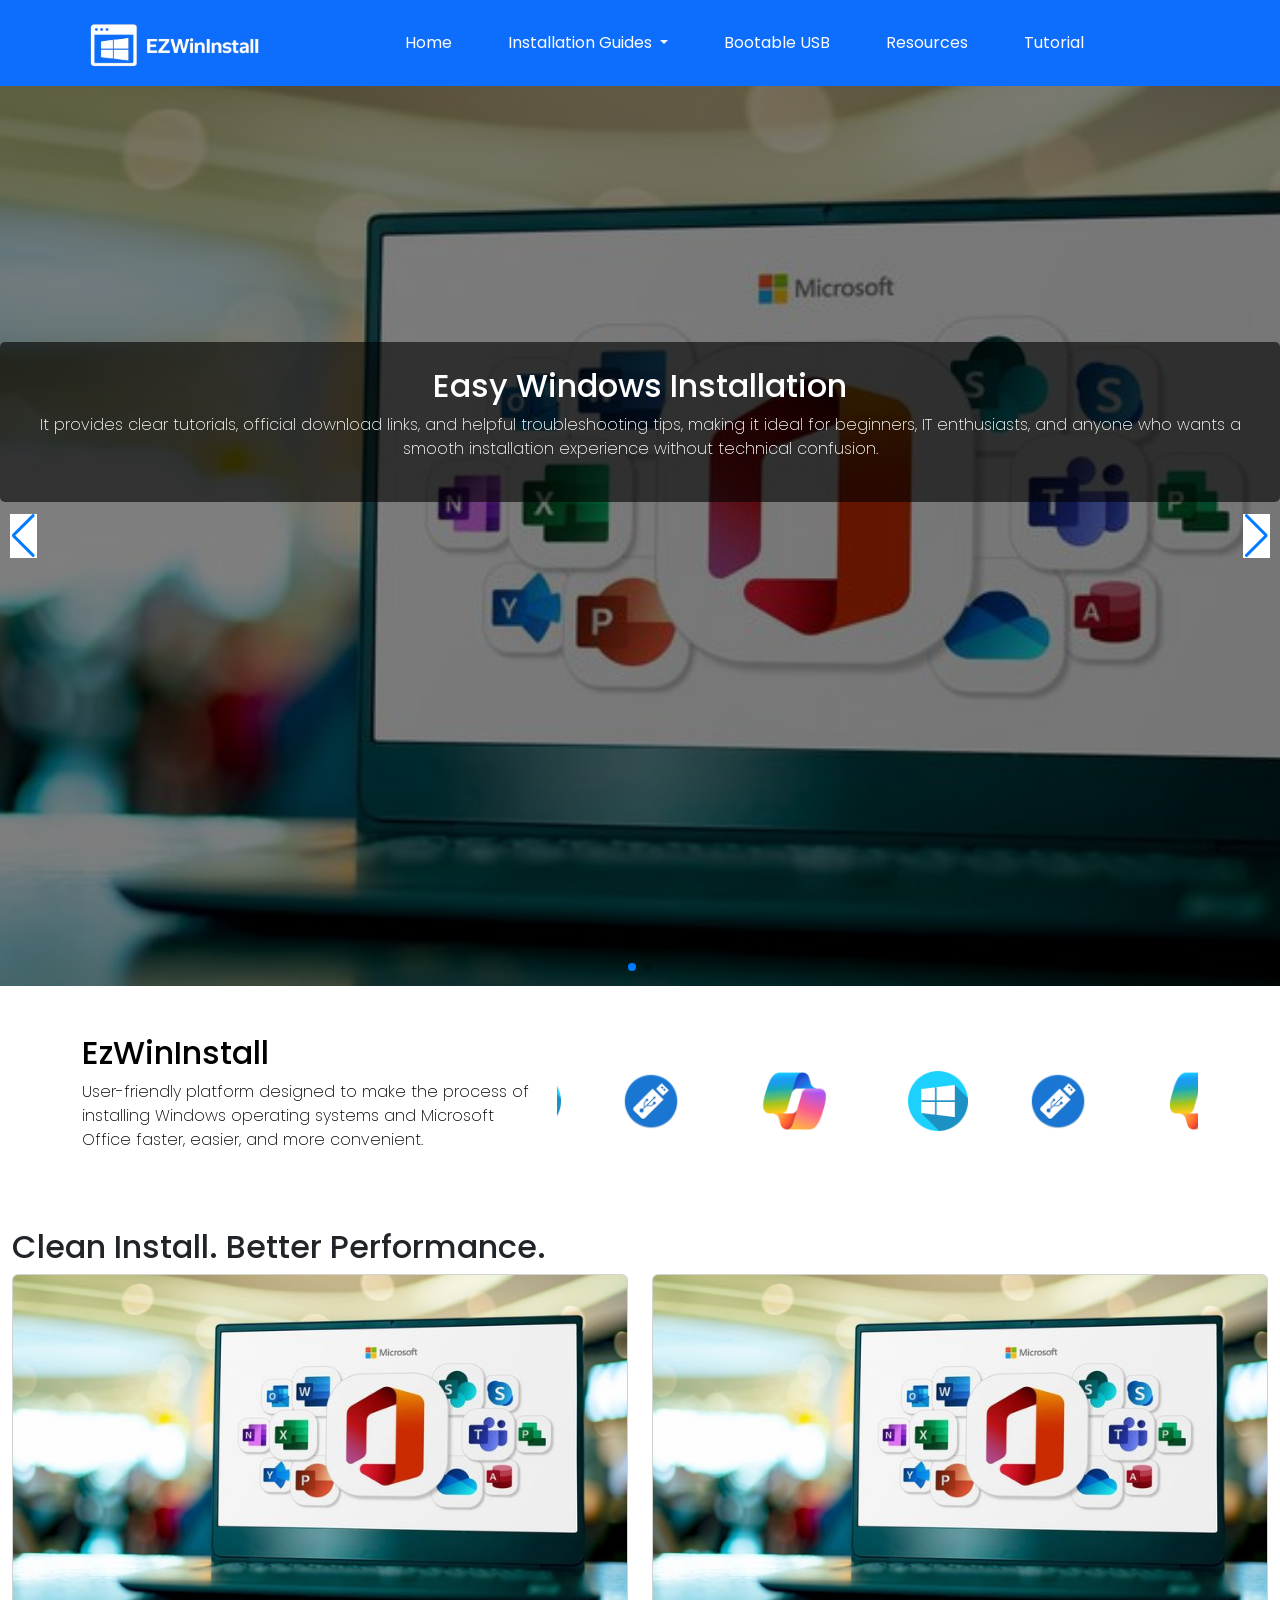
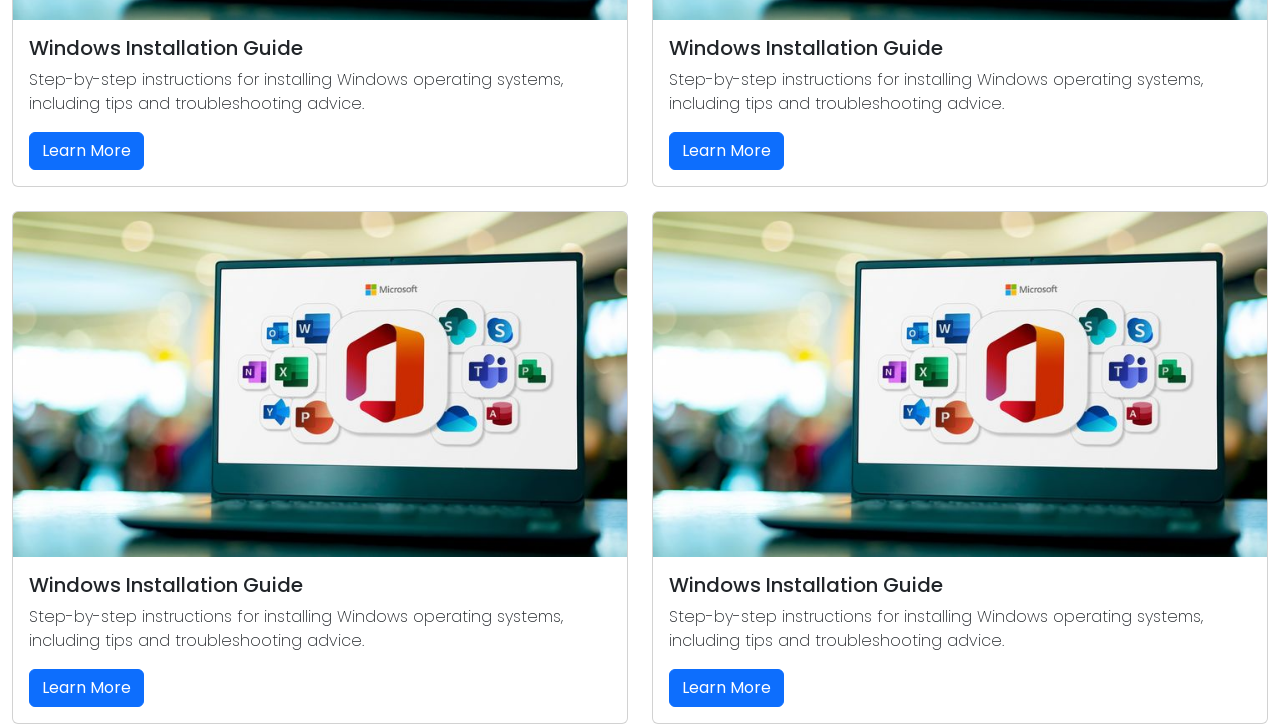
==== index.html @ e9b8d9ad "new commit" ====
<!doctype html>
<html lang="en">
  <head>
    <!-- Required meta tags -->
    <meta charset="utf-8">
    <meta name="viewport" content="width=device-width, initial-scale=1">

    <!-- Bootstrap CSS -->
    <link rel="preconnect" href="https://fonts.googleapis.com">
    <link rel="preconnect" href="https://fonts.gstatic.com" crossorigin>
    <link href="https://fonts.googleapis.com/css2?family=Poppins:ital,wght@0,100;0,200;0,300;0,400;0,500;0,600;0,700;0,800;0,900;1,100;1,200;1,300;1,400;1,500;1,600;1,700;1,800;1,900&display=swap" rel="stylesheet">
     <link rel="stylesheet" href="style.css">
    <link href="https://cdn.jsdelivr.net/npm/bootstrap@5.0.2/dist/css/bootstrap.min.css" rel="stylesheet" integrity="sha384-EVSTQN3/azprG1Anm3QDgpJLIm9Nao0Yz1ztcQTwFspd3yD65VohhpuuCOmLASjC" crossorigin="anonymous">

    <link rel="stylesheet" href="https://cdn.jsdelivr.net/npm/swiper@11/swiper-bundle.min.css"/>
    <title>EZWinInstaller</title>
  </head>
  <body>
<nav class="navbar navbar-expand-lg navbar-light bg-primary">
  <div class="container">
    
    <!-- Left: Logo -->
  <a class="navbar-brand" href="#">
    <img src="logo.png" alt="Logo" class="logo-img">
  </a>

    <button class="navbar-toggler" type="button" data-bs-toggle="collapse" 
      data-bs-target="#navbarNav" aria-controls="navbarNav" 
      aria-expanded="false" aria-label="Toggle navigation">
      <span class="navbar-toggler-icon"></span>
    </button>

    <div class="collapse navbar-collapse" id="navbarNav">

      <ul class="navbar-nav mx-auto">
        <li class="nav-item">
          <a class="nav-link active" href="#index">Home</a>
        </li>
          <li class="nav-item dropdown">
          <a class="nav-link dropdown-toggle" href="#" id="navbarDropdown" 
            role="button" data-bs-toggle="dropdown" aria-expanded="false">
            Installation Guides
          </a>
          <ul class="dropdown-menu">
            <li><a class="dropdown-item" href="#">Windows Guides</a></li>
            <li><a class="dropdown-item" href="#">Microsoft Guides</a></li>
          </ul>
        </li>
        <li class="nav-item">
          <a class="nav-link" href="#">Bootable USB</a>
        </li>
        <li class="nav-item">
          <a class="nav-link" href="#">Resources</a>
        </li>
            <li class="nav-item">
          <a class="nav-link" href="#">Tutorial</a>

      </ul>
    </div>
  </div>
</nav>

<!-- Slider main container -->
<!-- Swiper Slider -->
<div class="swiper main-slider">
  
  <div class="swiper-wrapper">

    <div class="swiper-slide slider-bg-position " style="background-image:url('install1.jpg')">
      <div class="slide-content">
        <h2>Easy Windows Installation</h2>
        <p>It provides clear 
        tutorials, official download links, and helpful troubleshooting tips, 
        making it ideal for beginners, IT enthusiasts, and anyone who 
        wants a smooth installation experience without technical 
        confusion.
        </p>
          </div>
    </div>

    <div class="swiper-slide slider-bg-position" style="background-image:url('BACKGROUND (1).png')">
      <div class="slide-content">
        <h2>Learn Microsoft Office Installation</h2>
        <p>It provides clear 
        tutorials, official download links, and helpful troubleshooting tips, 
        making it ideal for beginners, IT enthusiasts, and anyone who 
        wants a smooth installation experience without technical 
        confusion.
        </p>
      </div>
    </div>

  </div>

  <!-- pagination -->
  <div class="swiper-pagination"></div>

  <!-- navigation -->
  <div class="swiper-button-prev"></div>
  <div class="swiper-button-next"></div>

</div>

<section class="brand-section mt-2">
  <div class="container">
    <div class="row align-items-center">

      <!-- Left Text -->
      <div class="col-lg-5 text-black">
        <h2>EzWinInstall</h2>
        <p>
          User-friendly platform designed to make the process 
          of installing Windows operating systems and Microsoft 
          Office faster, easier, and more convenient.
        </p>
      </div>

      <!-- Right Sliding Logos -->
      <div class="col-lg-7">
        <div class="brand-slider">
          <div class="icon-wrapper">

            <div class="icon-slide">
              <img src="windows.png" class="brand-logo" alt="">
            </div>

            <div class="icon-slide">
              <img src="ventoy.png" class="brand-logo" alt="">
            </div>

            <div class="icon-slide">
              <img src="office.png" class="brand-logo" alt="">
            </div>

            <!-- Duplicate for smooth loop -->
            <div class="icon-slide">
              <img src="windows.png" class="brand-logo" alt="">
            </div>

            <div class="icon-slide">
              <img src="ventoy.png" class="brand-logo" alt="">
            </div>

            <div class="icon-slide">
              <img src="office.png" class="brand-logo" alt="">
            </div>

          </div>
        </div>
      </div>

    </div>
  </div>
</section>

<main class="main-content">
<div class="container-fluid">
  <h2 class="text-right mt-4">Clean Install. Better Performance.</h2>
  <div class="row g-4">

    <div class="col-md-6">
      <div class="card h-100">
        <img src="install1.jpg" class="card-img-top" alt="Windows Installation Guide">
        <div class="card-body">
          <h5 class="card-title">Windows Installation Guide</h5>
          <p class="card-text">Step-by-step instructions for installing Windows operating systems, including tips and troubleshooting advice.</p>
          <a href="#" class="btn btn-primary">Learn More</a>
        </div>
      </div>
    </div>
    <div class="col-md-6">
      <div class="card h-100">
        <img src="install1.jpg" class="card-img-top" alt="Windows Installation Guide">
        <div class="card-body">
          <h5 class="card-title">Windows Installation Guide</h5>
          <p class="card-text">Step-by-step instructions for installing Windows operating systems, including tips and troubleshooting advice.</p>
          <a href="#" class="btn btn-primary">Learn More</a>
        </div>
      </div>
    </div>
        <div class="col-md-6">
      <div class="card h-100">
        <img src="install1.jpg" class="card-img-top" alt="Windows Installation Guide">
        <div class="card-body">
          <h5 class="card-title">Windows Installation Guide</h5>
          <p class="card-text">Step-by-step instructions for installing Windows operating systems, including tips and troubleshooting advice.</p>
          <a href="#" class="btn btn-primary">Learn More</a>
        </div>
      </div>
    </div>
      <div class="col-md-6">
      <div class="card h-100">
        <img src="install1.jpg" class="card-img-top" alt="Windows Installation Guide">
        <div class="card-body">
          <h5 class="card-title">Windows Installation Guide</h5>
          <p class="card-text">Step-by-step instructions for installing Windows operating systems, including tips and troubleshooting advice.</p>
          <a href="#" class="btn btn-primary">Learn More</a>
        </div>
      </div>
    </div>

</main>


    <!-- Option 1: Bootstrap Bundle with Popper -->
    <script src="https://cdn.jsdelivr.net/npm/bootstrap@5.0.2/dist/js/bootstrap.bundle.min.js" integrity="sha384-MrcW6ZMFYlzcLA8Nl+NtUVF0sA7MsXsP1UyJoMp4YLEuNSfAP+JcXn/tWtIaxVXM" crossorigin="anonymous"></script>
    <script src="https://cdn.jsdelivr.net/npm/swiper@11/swiper-bundle.min.js"></script>
    <script src="./script.js"></script>

  </body>
</html>
---- style.css ----
html, body, .main-slider, section, .main-content {
    font-family: "Poppins", sans-serif;
    font-weight: 200;
    font-style: normal;
    height: 100%;
    margin: 0;
}
.nav-link {
  color: #fcfcfc !important;
  font-weight: 500;
  margin: 0 20px;
  font-family: "Poppins", sans-serif;
}

.nav-link:hover {
  color: #b1adad !important;
}
.btn{
  color: #fcfcfc;
}
.logo-img {
  height: 60px;
  width: auto;
}

.navbar {
  padding: 10px 20px;
}

.navbar-brand {
  display: flex;
  align-items: center;
}
/* Default background (Desktop) */
/* Slider height */
.main-slider {
  height: 100vh;
}

/* Slides */
.swiper-slide {
  position: relative;
  display: flex;
  justify-content: center;
  align-items: center;
  text-align: center;
}

/* Background image */
.slider-bg-position{
  background-size: cover;
  background-position: center;
  background-repeat: no-repeat;
}

/* Dark overlay */
.swiper-slide::before{
  content:"";
  position:absolute;
  top:0;
  left:0;
  width:100%;
  height:100%;
  background:rgba(0,0,0,0.5);
}

/* Content */
.slide-content{
  position: relative;
  color: #fff;
  margin-top: 20%;
  background: rgba(0,0,0,0.6);
  padding: 25px 30px;  
  border-radius: 5px;  
  display: inline-block; 
}


/* Navigation buttons */
.swiper-button-next,
.swiper-button-prev{
  color:#fff;
  width:50px;
  height:50px;
  background-color: #fff;}

/* Pagination */
.swiper-pagination-bullet{
  width:12px;
  height:12px;
  background:#fff;
  opacity:0.7;  
}

.swiper-pagination-bullet-active{
  background:#fff;
}

/* Responsive */
@media (max-width:768px){

  .main-slider{
    height:70vh;
  }

  .slide-content h2{
    font-size:32px;
  }

  .slide-content p{
    font-size:16px;
  }
  .slide-content{
  margin-top: 25%;
  }
}

.brand-section{
  padding:40px 0;
  height: 0;
}

/* Center the slider */
.brand-slider{
  overflow:hidden;
  display:flex;
  justify-content:center;
  align-items:center;
  height:100%;
}

/* Sliding wrapper */
.icon-wrapper{
  display:flex;
  align-items:center;
  gap:40px;
  animation: slideIcons 12s linear infinite;
}

.icon-slide{
  flex:0 0 auto;
  display:flex;
  justify-content:center;
  align-items:center;
  margin:0 10px;
}

.brand-logo{
  max-height:60px;
  opacity:0.9;
  transition:0.5s;
}

.brand-logo:hover{
  opacity:1;
  transform:scale(1.1);
}

/* Animation */
@keyframes slideIcons{
  0%{
    transform:translateX(0);
  }
  100%{
    transform:translateX(-50%);
  }
}
.main-content{
  margin-top: 7%;
}
@media (max-width: 1300px){
  .main-content{
    margin-top: 12%;
  }
}
@media (max-width: 900px){
  .main-content{
    margin-top: 12%;
  }
}
@media (max-width: 700px){
  .main-content{
    margin-top: 30%;
  }
}
@media (max-width: 400px){
  .main-content{
    margin-top: 50%;
  }
}
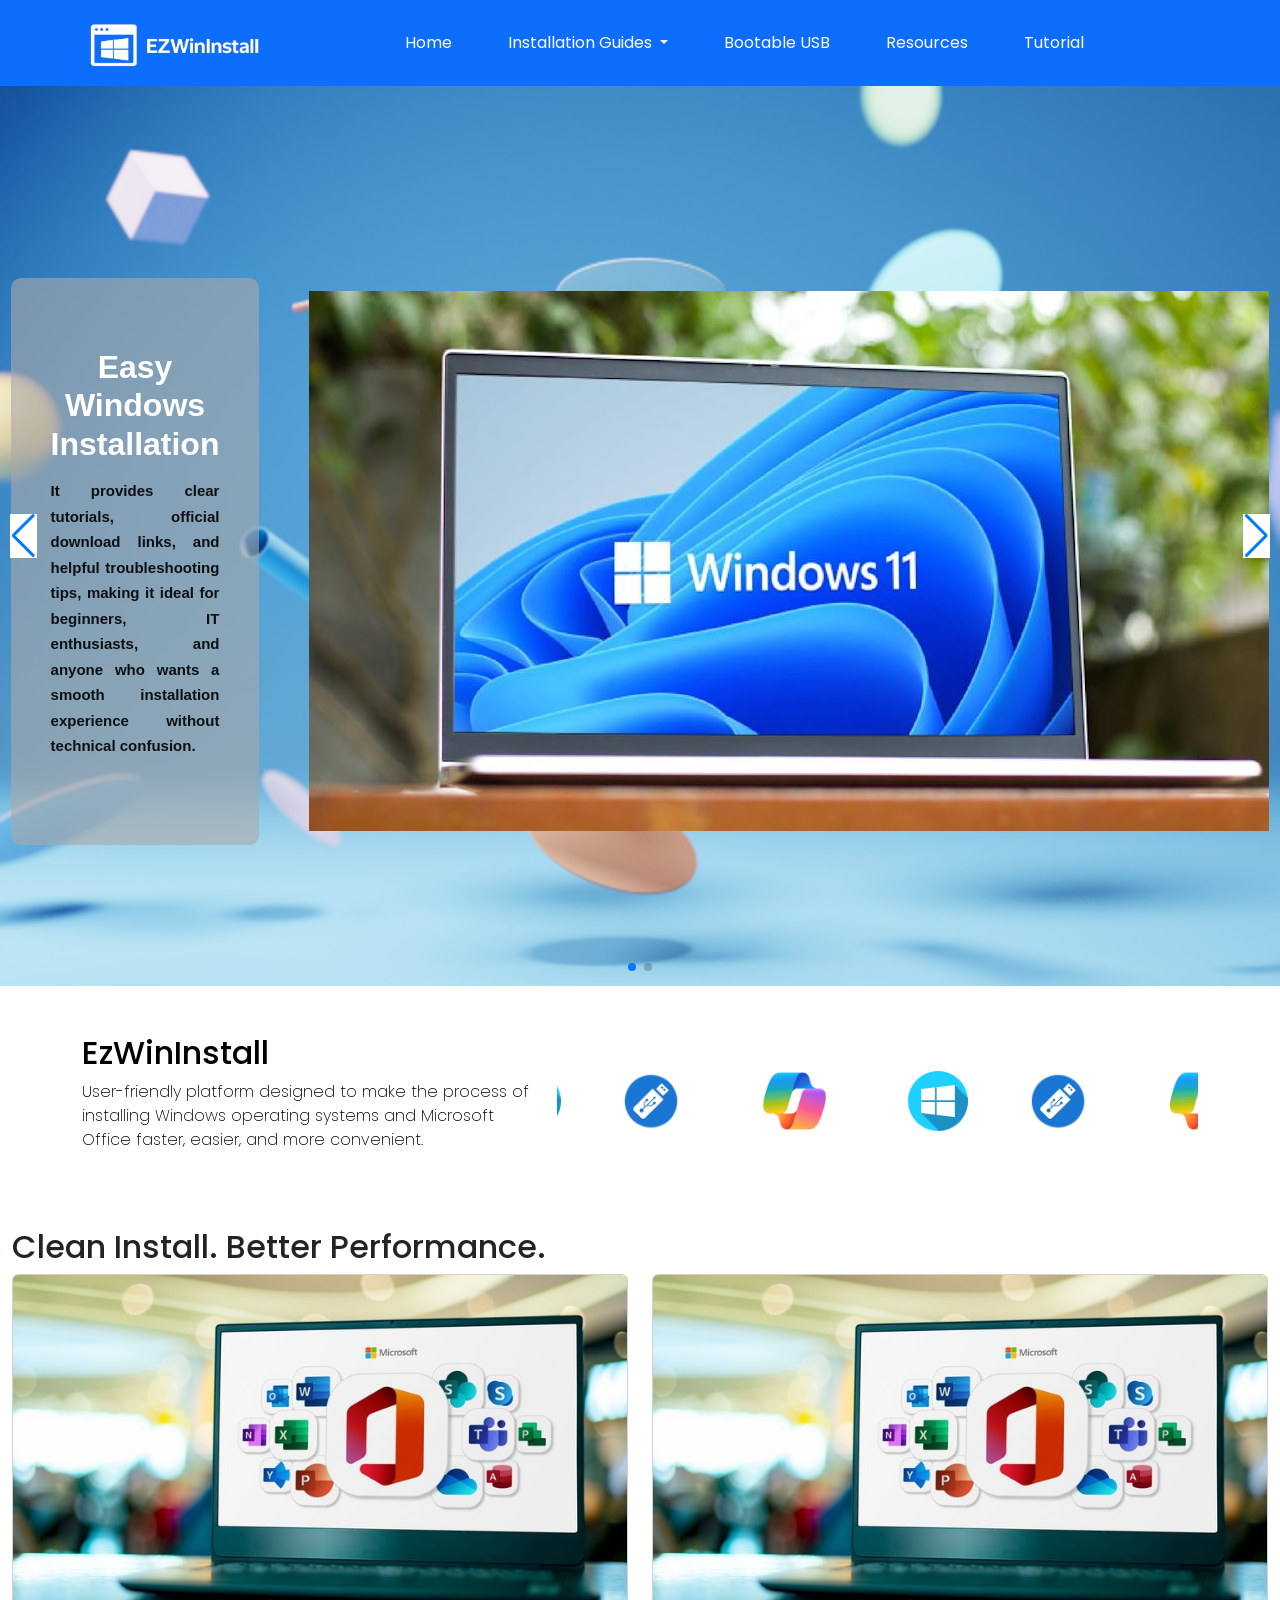
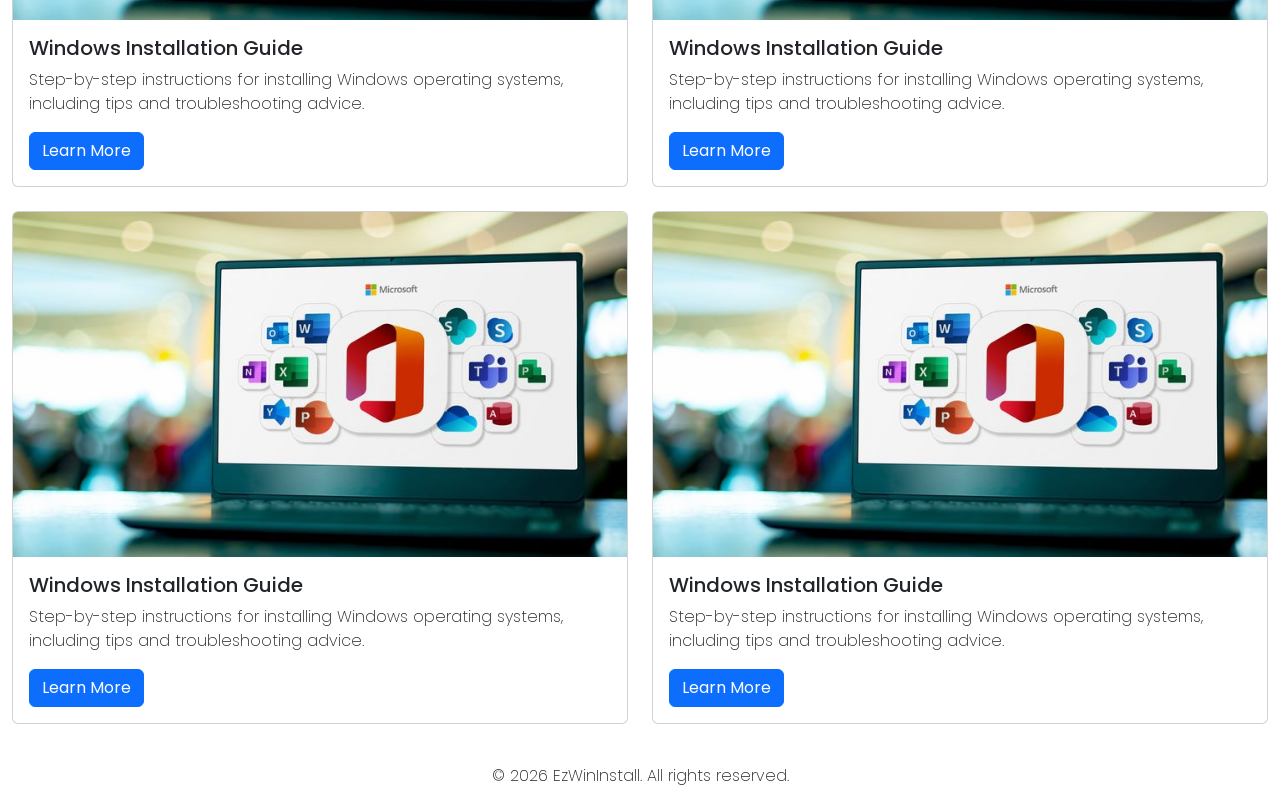
==== commit 4e565c09: "new commit" ====
--- a/index.html
+++ b/index.html
@@ -66,8 +66,9 @@
   
   <div class="swiper-wrapper">
 
-    <div class="swiper-slide slider-bg-position " style="background-image:url('install1.jpg')">
-      <div class="slide-content">
+    <div class="swiper-slide slider-bg-position " style="background-image:url('newb.jpg')">
+    <div class="display-content container-fluid">
+        <div class="slide-content">
         <h2>Easy Windows Installation</h2>
         <p>It provides clear 
         tutorials, official download links, and helpful troubleshooting tips, 
@@ -75,18 +76,27 @@
         wants a smooth installation experience without technical 
         confusion.
         </p>
-          </div>
-    </div>
-
-    <div class="swiper-slide slider-bg-position" style="background-image:url('BACKGROUND (1).png')">
-      <div class="slide-content">
-        <h2>Learn Microsoft Office Installation</h2>
+      </div>
+      <div class="image-display">
+        <img style="height: 50%;" src="newwindow.jpg" alt="">
+      </div>
+      </div>
+    </div>
+
+    <div class="swiper-slide slider-bg-position" style="background-image:url('newms.jpg')">
+    <div class="display-content container-fluid">
+        <div class="slide-content">
+        <h2>learn Microsoft Office Installation</h2>
         <p>It provides clear 
         tutorials, official download links, and helpful troubleshooting tips, 
         making it ideal for beginners, IT enthusiasts, and anyone who 
         wants a smooth installation experience without technical 
         confusion.
         </p>
+      </div>
+      <div class="image-display">
+        <img src="newoffice.png" alt="">
+      </div>
       </div>
     </div>
 
@@ -155,7 +165,7 @@
 
 <main class="main-content">
 <div class="container-fluid">
-  <h2 class="text-right mt-4">Clean Install. Better Performance.</h2>
+  <h2 class="text-right">Clean Install. Better Performance.</h2>
   <div class="row g-4">
 
     <div class="col-md-6">
@@ -199,7 +209,17 @@
       </div>
     </div>
 
+    <footer>
+  <div class="container text-center py-3">
+    <p class="mb-0">&copy; 2026 EzWinInstall. All rights reserved.</p>
+  </div>
+</footer>
 </main>
+
+
+</div>
+<!-- End of .container -->
+
 
 
     <!-- Option 1: Bootstrap Bundle with Popper -->
--- a/style.css
+++ b/style.css
@@ -62,18 +62,73 @@
   left:0;
   width:100%;
   height:100%;
-  background:rgba(0,0,0,0.5);
 }
 
 /* Content */
-.slide-content{
+.display-content {
+  display: flex;
+  justify-content: center;
+  align-items: center;
+  gap: 50px;            /* 👈 increase space (adjust this) */
+  margin-top: 15%;
+}
+
+/* TEXT */
+.slide-content {
+  background: rgba(172, 168, 168, 0.6);
   position: relative;
+  padding: 70px 40px;
+  border-radius: 10px;
   color: #fff;
-  margin-top: 20%;
-  background: rgba(0,0,0,0.6);
-  padding: 25px 30px;  
-  border-radius: 5px;  
-  display: inline-block; 
+}
+.slide-content h2 {
+  font-size: 32px;
+  margin-bottom: 15px;
+  font-weight: 600;
+}
+
+.slide-content p {
+  font-size: 15px;
+  line-height: 1.7;
+  opacity: 0.9;
+  max-width: 420px;
+  color:#000;
+  font-weight: bold;
+  text-align: justify;
+}
+
+@media screen and (max-width: 1108px) {
+  .display-content {
+    margin-top: 25%;
+    padding: 0px;
+  }
+  .image-display img {
+    width: 65%;
+    height: 100%;
+  }
+  .image-display {
+    text-align: center;
+  }
+}
+@media screen and (max-width: 768px) {
+  .display-content {
+    flex-direction: column;
+    text-align: center;
+    margin-top: -5%;
+    gap: 20px;            
+  }
+
+  .slide-content {
+    align-items: center;
+    text-align: center;
+    padding: 15px 30px;
+  }
+  .image-display {
+    text-align: center;
+  }
+  .image-display img {
+    width: 90%;
+  }
 }
 
 
@@ -167,27 +222,27 @@
   }
 }
 .main-content{
-  margin-top: 7%;
+  padding-top: 7%;
 }
 @media (max-width: 1300px){
   .main-content{
-    margin-top: 12%;
+    padding-top: 12%;
   }
 }
 @media (max-width: 900px){
   .main-content{
-    margin-top: 12%;
+    padding-top: 23%;
   }
 }
 @media (max-width: 700px){
   .main-content{
-    margin-top: 30%;
-  }
-}
-@media (max-width: 400px){
-  .main-content{
-    margin-top: 50%;
-  }
-}
-
-
+    padding-top: 30%;
+  }
+}
+@media (max-width: 500px){
+  .main-content{
+    padding-top: 50%;
+  }
+}
+
+
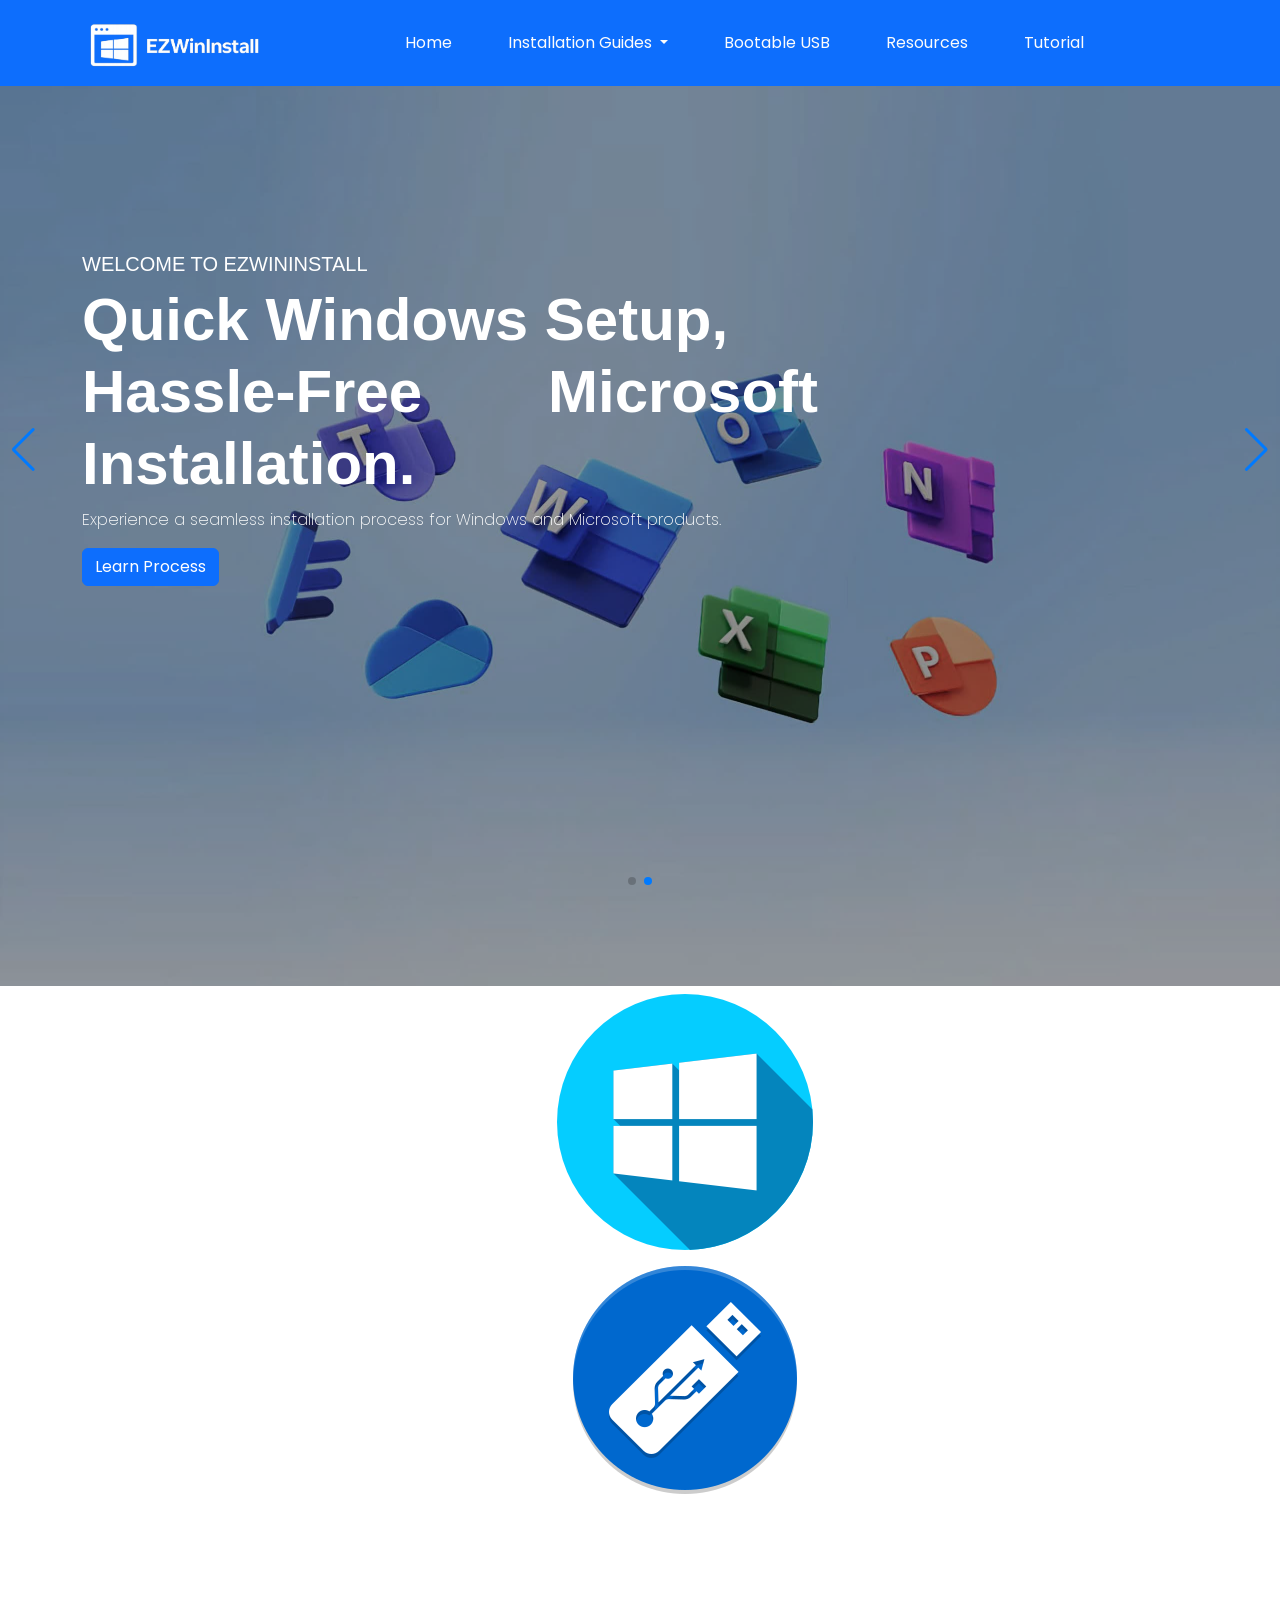
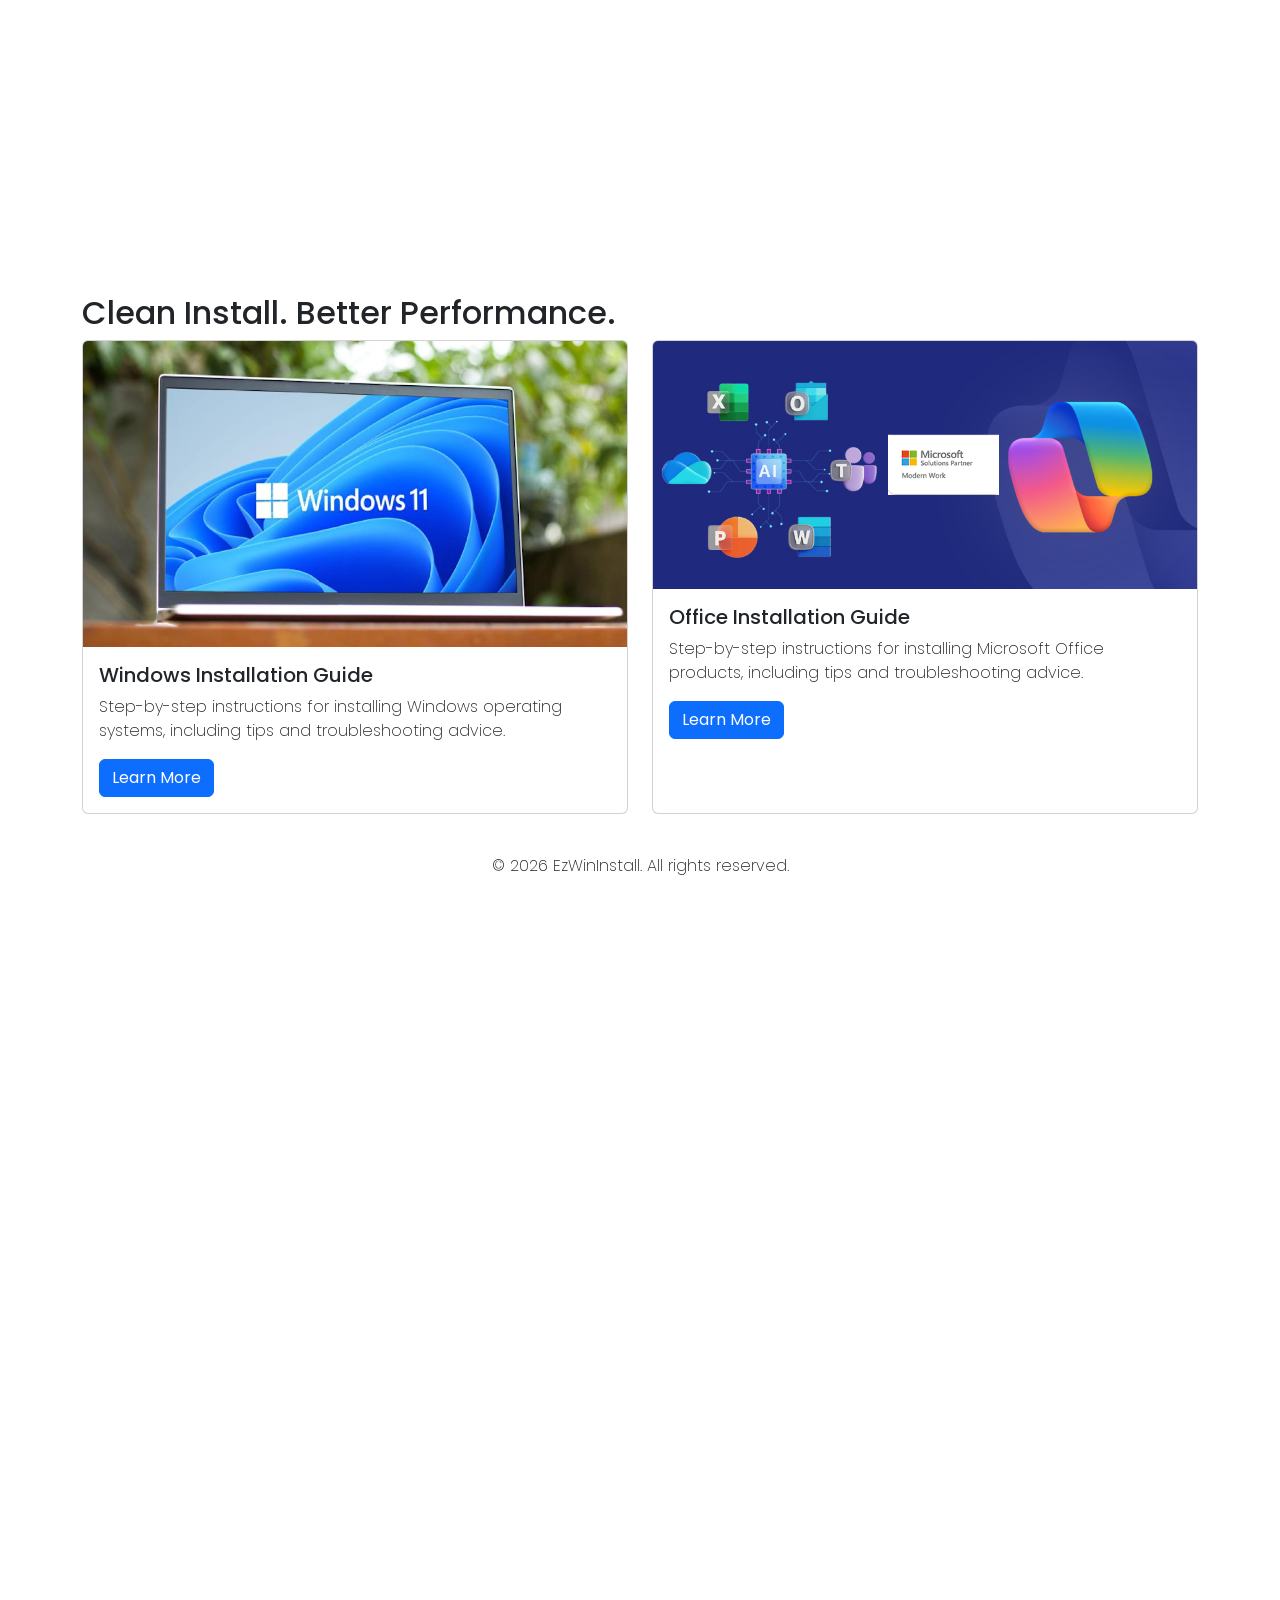
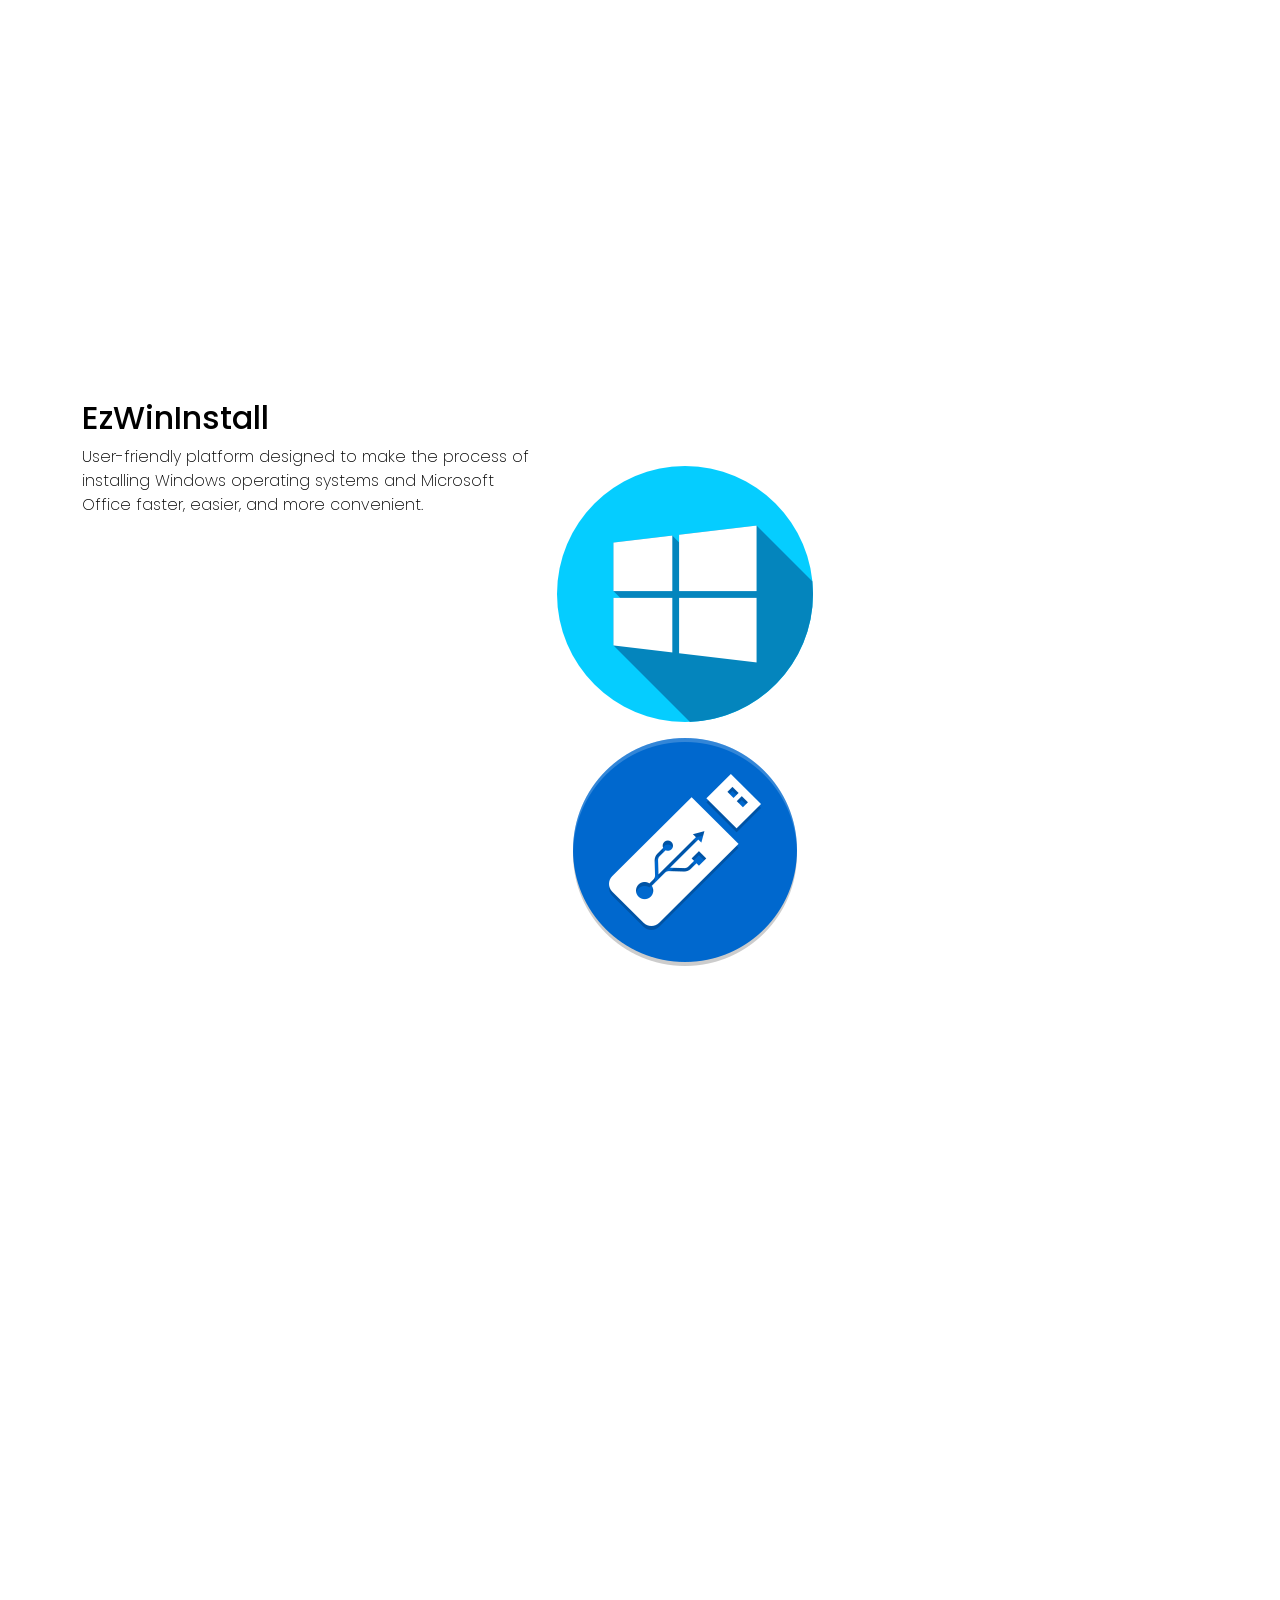
==== commit 0353bb6b: "new commit" ====
--- a/index.html
+++ b/index.html
@@ -67,37 +67,40 @@
   <div class="swiper-wrapper">
 
     <div class="swiper-slide slider-bg-position " style="background-image:url('newb.jpg')">
-    <div class="display-content container-fluid">
-        <div class="slide-content">
-        <h2>Easy Windows Installation</h2>
-        <p>It provides clear 
-        tutorials, official download links, and helpful troubleshooting tips, 
-        making it ideal for beginners, IT enthusiasts, and anyone who 
-        wants a smooth installation experience without technical 
-        confusion.
-        </p>
-      </div>
-      <div class="image-display">
-        <img style="height: 50%;" src="newwindow.jpg" alt="">
-      </div>
-      </div>
-    </div>
-
-    <div class="swiper-slide slider-bg-position" style="background-image:url('newms.jpg')">
-    <div class="display-content container-fluid">
-        <div class="slide-content">
-        <h2>learn Microsoft Office Installation</h2>
-        <p>It provides clear 
-        tutorials, official download links, and helpful troubleshooting tips, 
-        making it ideal for beginners, IT enthusiasts, and anyone who 
-        wants a smooth installation experience without technical 
-        confusion.
-        </p>
-      </div>
-      <div class="image-display">
-        <img src="newoffice.png" alt="">
-      </div>
-      </div>
+    <div class="container">
+          <div class="row align-items-center">
+            <div class="col-lg-8 text-white">
+              <h3>Welcome to EzWinInstall</h3>
+              <h2>
+                Windows Installation Simplified, <br>
+                Step-by-Step Microsoft Setup Guide.
+              </h2>
+
+              <p>It provides a comprehensive approach to installing Windows and Microsoft products with ease.</p>
+              <a href="#start" class="btn btn-primary">Learn Process</a>
+            </div>
+          </div>
+        </div>
+        </div>
+      <div class="swiper-slide slider-bg-position" style="background-image:url('newms.jpg')">
+    <div class="container">
+          <div class="row align-items-center">
+            <div class="col-lg-8 text-white">
+              <h3>Welcome to EzWinInstall</h3>
+              <h2>
+                Quick Windows Setup, <br>
+                Hassle-Free Microsoft Installation.
+              </h2>
+
+              <p>Experience a seamless installation process for Windows and Microsoft products.</p>
+              <a href="#start" class="btn btn-primary">Learn Process</a>
+            </div>
+          </div>
+        </div>
+    </div>    
+</div>
+
+
     </div>
 
   </div>
@@ -111,7 +114,7 @@
 
 </div>
 
-<section class="brand-section mt-2">
+<section class="brand-section mt-2" id="start">
   <div class="container">
     <div class="row align-items-center">
 
@@ -164,13 +167,12 @@
 </section>
 
 <main class="main-content">
-<div class="container-fluid">
+<div class="container">
   <h2 class="text-right">Clean Install. Better Performance.</h2>
   <div class="row g-4">
-
-    <div class="col-md-6">
+        <div class="col-md-6">
       <div class="card h-100">
-        <img src="install1.jpg" class="card-img-top" alt="Windows Installation Guide">
+        <img src="newwindow.jpg" class="card-img-top" alt="Windows Installation Guide">
         <div class="card-body">
           <h5 class="card-title">Windows Installation Guide</h5>
           <p class="card-text">Step-by-step instructions for installing Windows operating systems, including tips and troubleshooting advice.</p>
@@ -178,32 +180,12 @@
         </div>
       </div>
     </div>
-    <div class="col-md-6">
-      <div class="card h-100">
-        <img src="install1.jpg" class="card-img-top" alt="Windows Installation Guide">
-        <div class="card-body">
-          <h5 class="card-title">Windows Installation Guide</h5>
-          <p class="card-text">Step-by-step instructions for installing Windows operating systems, including tips and troubleshooting advice.</p>
-          <a href="#" class="btn btn-primary">Learn More</a>
-        </div>
-      </div>
-    </div>
-        <div class="col-md-6">
-      <div class="card h-100">
-        <img src="install1.jpg" class="card-img-top" alt="Windows Installation Guide">
-        <div class="card-body">
-          <h5 class="card-title">Windows Installation Guide</h5>
-          <p class="card-text">Step-by-step instructions for installing Windows operating systems, including tips and troubleshooting advice.</p>
-          <a href="#" class="btn btn-primary">Learn More</a>
-        </div>
-      </div>
-    </div>
       <div class="col-md-6">
       <div class="card h-100">
-        <img src="install1.jpg" class="card-img-top" alt="Windows Installation Guide">
+        <img src="newoffice.png" class="card-img-top" alt="Office Installation Guide">
         <div class="card-body">
-          <h5 class="card-title">Windows Installation Guide</h5>
-          <p class="card-text">Step-by-step instructions for installing Windows operating systems, including tips and troubleshooting advice.</p>
+          <h5 class="card-title">Office Installation Guide</h5>
+          <p class="card-text">Step-by-step instructions for installing Microsoft Office products, including tips and troubleshooting advice.</p>
           <a href="#" class="btn btn-primary">Learn More</a>
         </div>
       </div>
@@ -215,6 +197,8 @@
   </div>
 </footer>
 </main>
+
+
 
 
 </div>
--- a/style.css
+++ b/style.css
@@ -32,8 +32,6 @@
   display: flex;
   align-items: center;
 }
-/* Default background (Desktop) */
-/* Slider height */
 .main-slider {
   height: 100vh;
 }
@@ -62,75 +60,39 @@
   left:0;
   width:100%;
   height:100%;
+  background: rgba(0,0,0,0.4);
 }
 
 /* Content */
-.display-content {
-  display: flex;
-  justify-content: center;
-  align-items: center;
-  gap: 50px;            /* 👈 increase space (adjust this) */
-  margin-top: 15%;
-}
-
-/* TEXT */
-.slide-content {
-  background: rgba(172, 168, 168, 0.6);
-  position: relative;
-  padding: 70px 40px;
-  border-radius: 10px;
-  color: #fff;
-}
-.slide-content h2 {
-  font-size: 32px;
-  margin-bottom: 15px;
-  font-weight: 600;
-}
-
-.slide-content p {
-  font-size: 15px;
-  line-height: 1.7;
-  opacity: 0.9;
-  max-width: 420px;
-  color:#000;
-  font-weight: bold;
+.swiper-slide .container{
+  position:relative;
+  margin-top: 13%;
   text-align: justify;
 }
+.swiper-slide .container h2{
+  font-weight: 900;
+  font-size: 60px;
+}
+.swiper-slide .container h3{
+  text-transform: uppercase;
+  font-size: 20px;
+  font-family: Verdana, Geneva, Tahoma, sans-serif;
+}
 
 @media screen and (max-width: 1108px) {
-  .display-content {
-    margin-top: 25%;
-    padding: 0px;
-  }
-  .image-display img {
-    width: 65%;
-    height: 100%;
-  }
-  .image-display {
-    text-align: center;
-  }
+.swiper-slide .container h2{
+  font-weight: 900;
+  font-size: 50px;
+}
 }
 @media screen and (max-width: 768px) {
-  .display-content {
-    flex-direction: column;
-    text-align: center;
-    margin-top: -5%;
-    gap: 20px;            
-  }
-
-  .slide-content {
-    align-items: center;
-    text-align: center;
-    padding: 15px 30px;
-  }
-  .image-display {
-    text-align: center;
-  }
-  .image-display img {
-    width: 90%;
-  }
-}
-
+.swiper-slide .container h2{
+  font-weight: 900;
+  font-size: 35px;
+}
+.swiper-slide .container{
+  text-align: center;
+}
 
 /* Navigation buttons */
 .swiper-button-next,
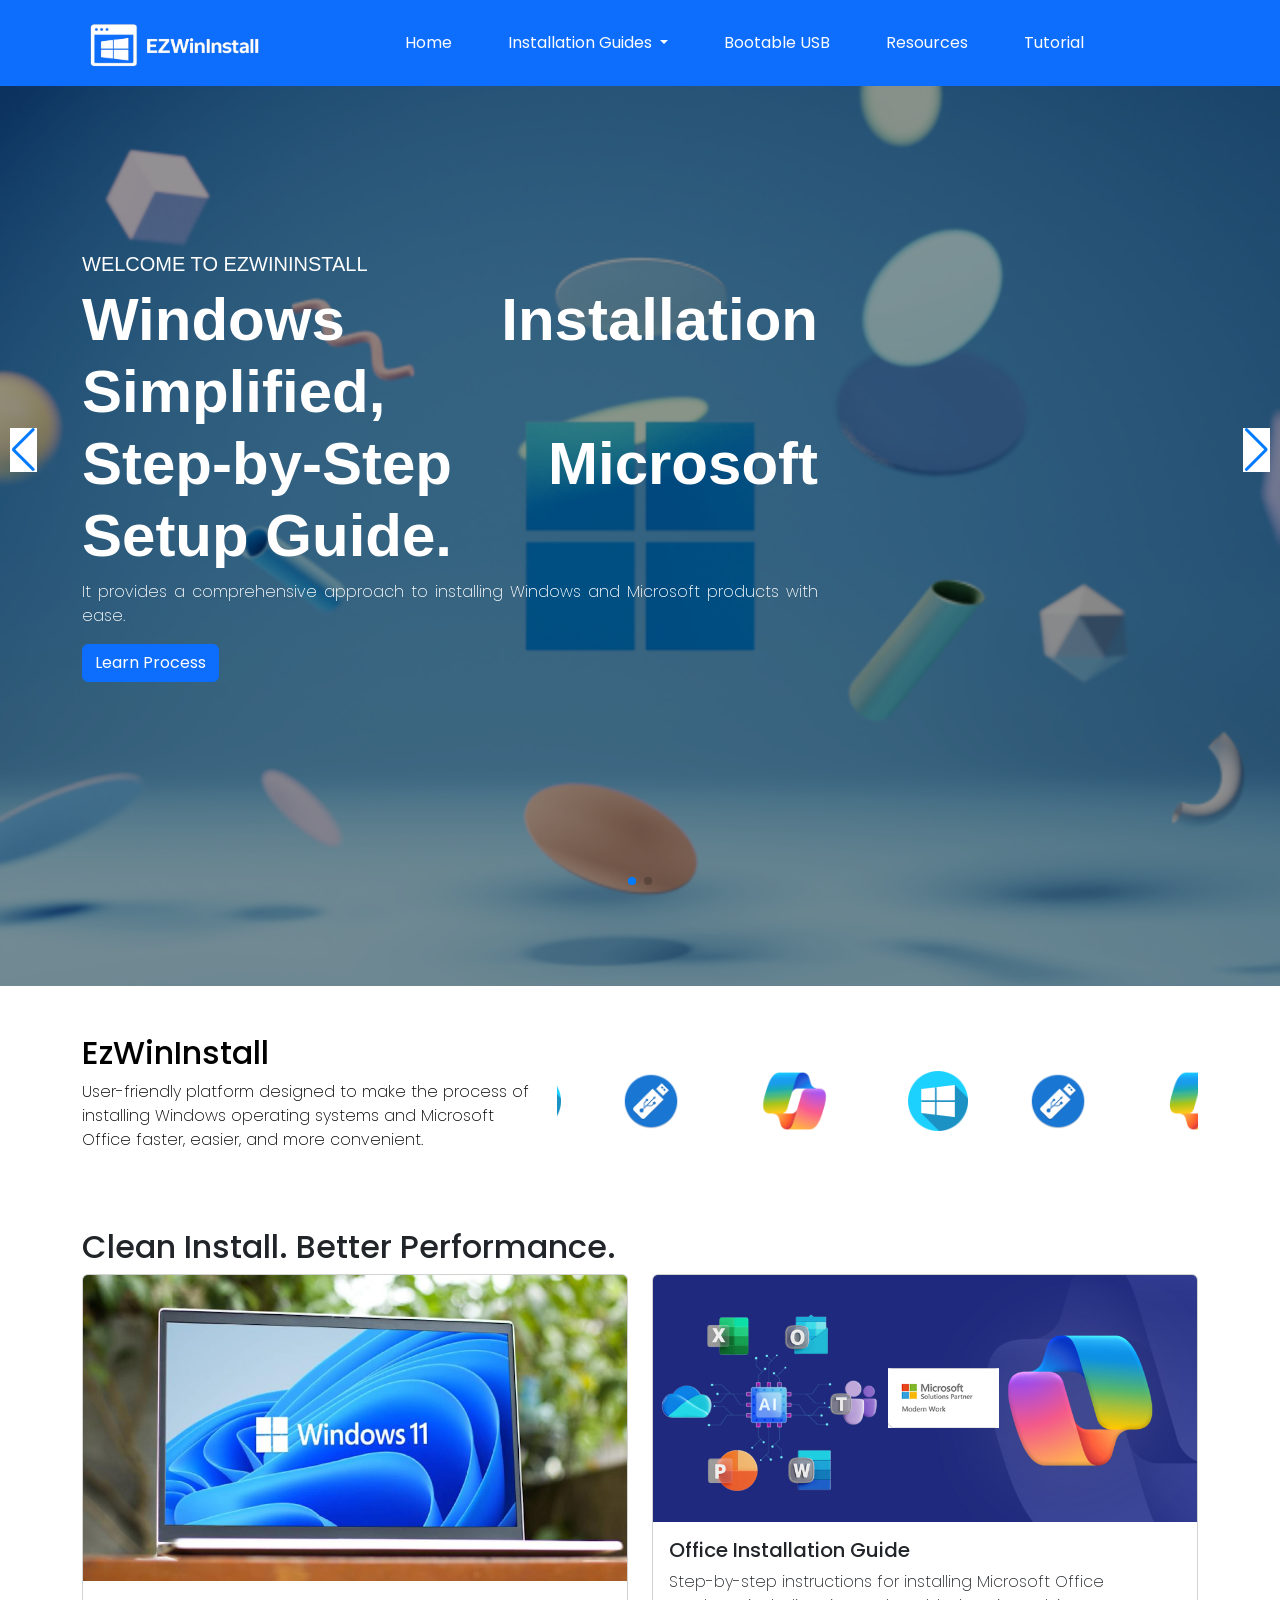
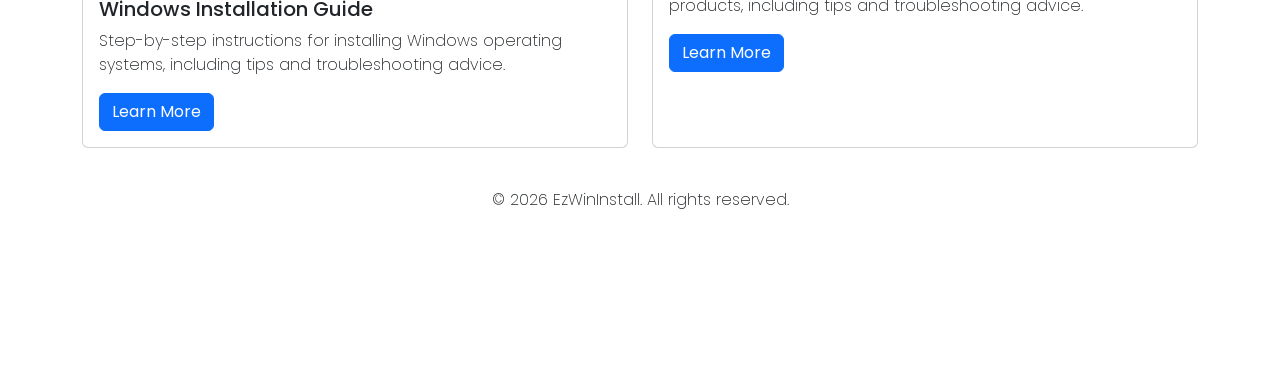
==== commit e9a23617: "new commit" ====
--- a/index.html
+++ b/index.html
@@ -114,7 +114,7 @@
 
 </div>
 
-<section class="brand-section mt-2" id="start">
+<section class="brand-section mt-2">
   <div class="container">
     <div class="row align-items-center">
 
--- a/style.css
+++ b/style.css
@@ -93,6 +93,7 @@
 .swiper-slide .container{
   text-align: center;
 }
+}
 
 /* Navigation buttons */
 .swiper-button-next,
@@ -112,25 +113,6 @@
 
 .swiper-pagination-bullet-active{
   background:#fff;
-}
-
-/* Responsive */
-@media (max-width:768px){
-
-  .main-slider{
-    height:70vh;
-  }
-
-  .slide-content h2{
-    font-size:32px;
-  }
-
-  .slide-content p{
-    font-size:16px;
-  }
-  .slide-content{
-  margin-top: 25%;
-  }
 }
 
 .brand-section{
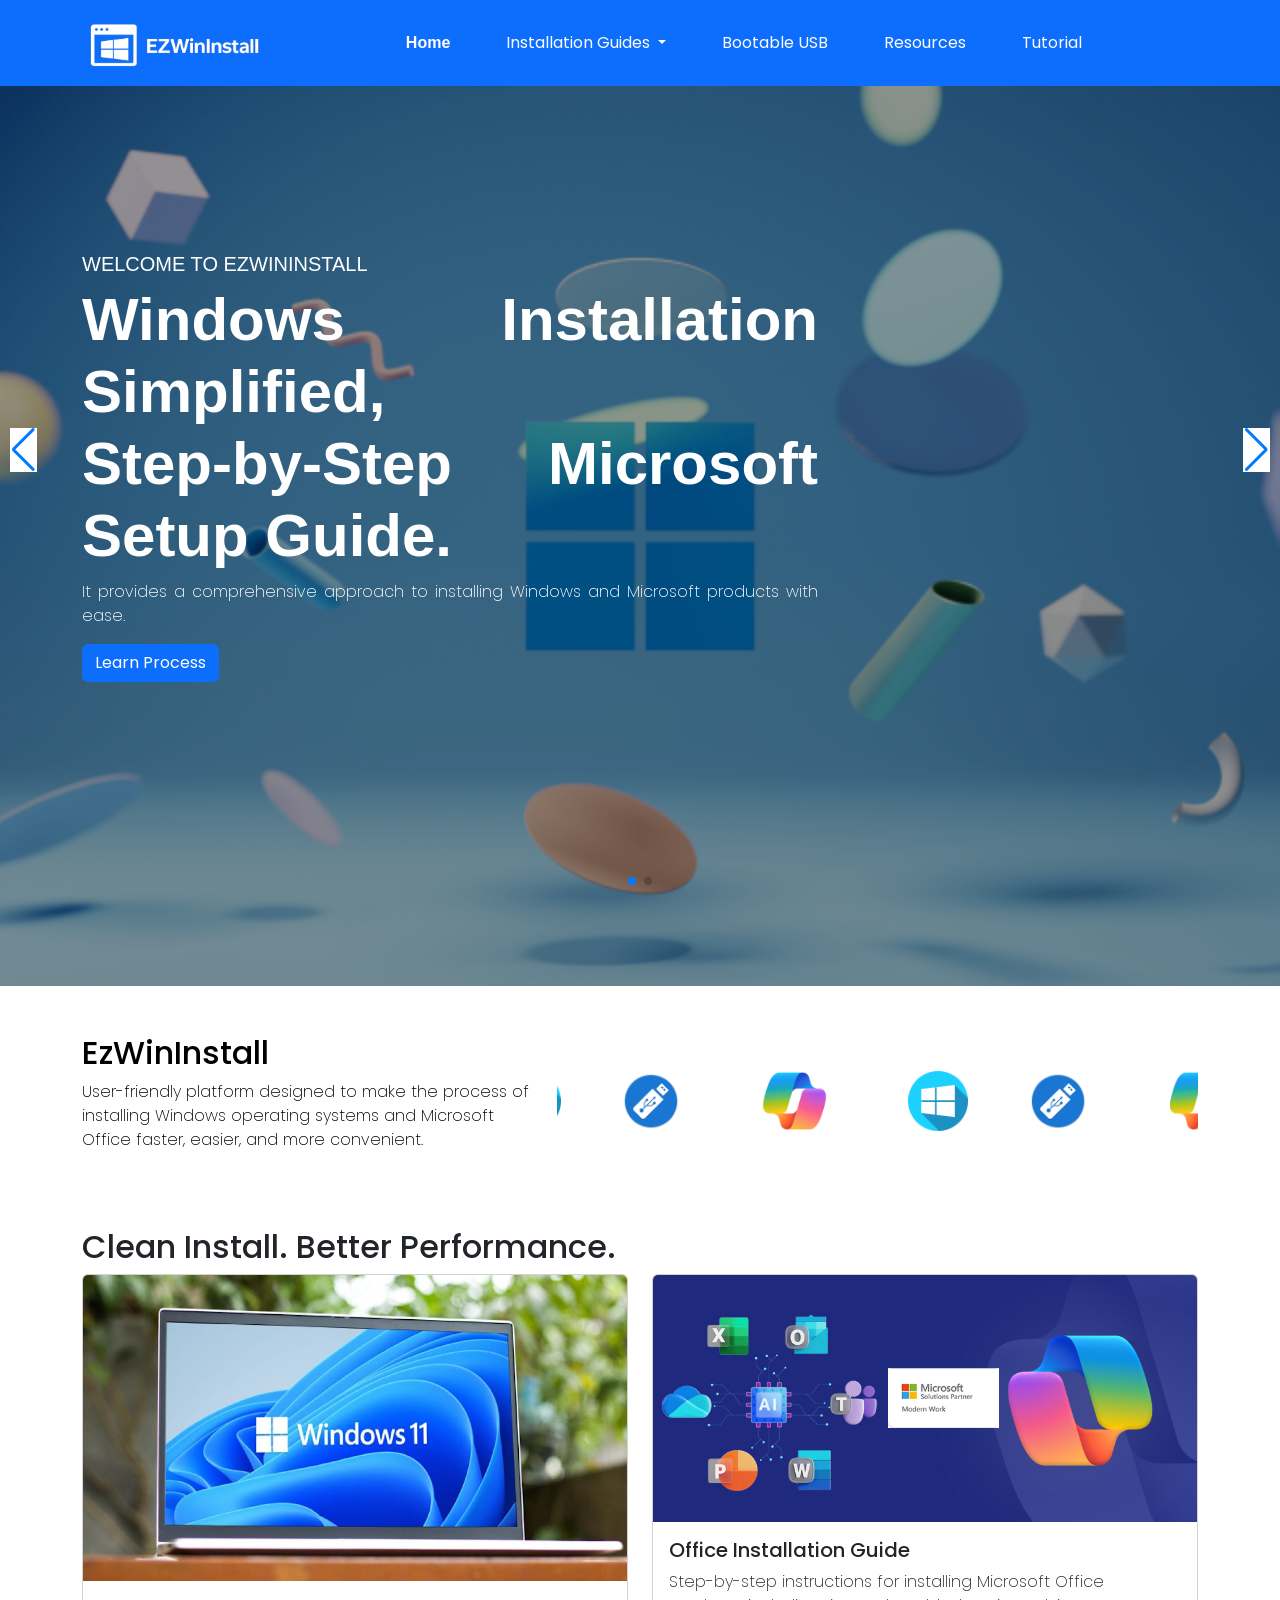
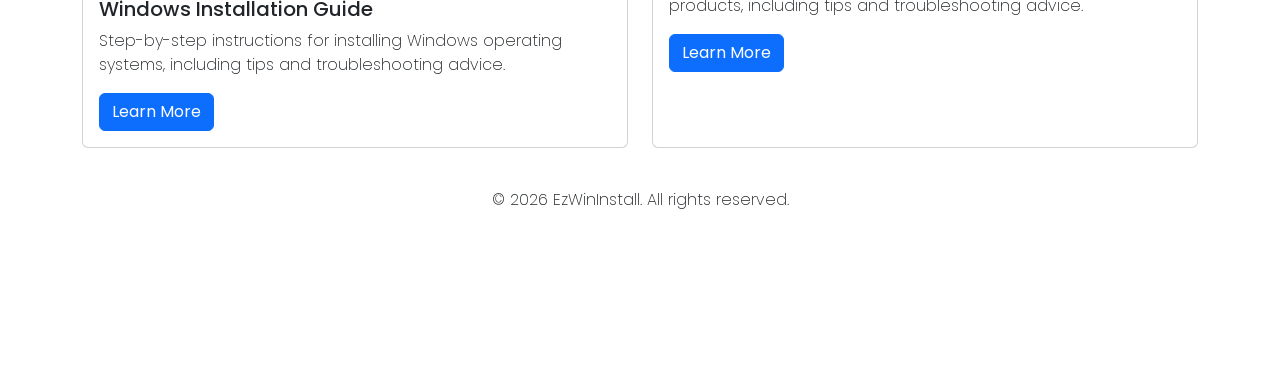
==== commit 648b1717: "new ccmmit" ====
--- a/index.html
+++ b/index.html
@@ -114,7 +114,7 @@
 
 </div>
 
-<section class="brand-section mt-2">
+<section class="brand-section mt-2" id="start">
   <div class="container">
     <div class="row align-items-center">
 
@@ -201,6 +201,7 @@
 
 
 
+
 </div>
 <!-- End of .container -->
 
--- a/style.css
+++ b/style.css
@@ -15,6 +15,10 @@
 
 .nav-link:hover {
   color: #b1adad !important;
+}
+.nav-link.active {
+  color: #ffffff !important;
+  font-weight: 700;
 }
 .btn{
   color: #fcfcfc;
@@ -80,11 +84,15 @@
 }
 
 @media screen and (max-width: 1108px) {
+.swiper-slide .container{
+  margin-top: 25%;
+}
 .swiper-slide .container h2{
   font-weight: 900;
   font-size: 50px;
 }
 }
+
 @media screen and (max-width: 768px) {
 .swiper-slide .container h2{
   font-weight: 900;
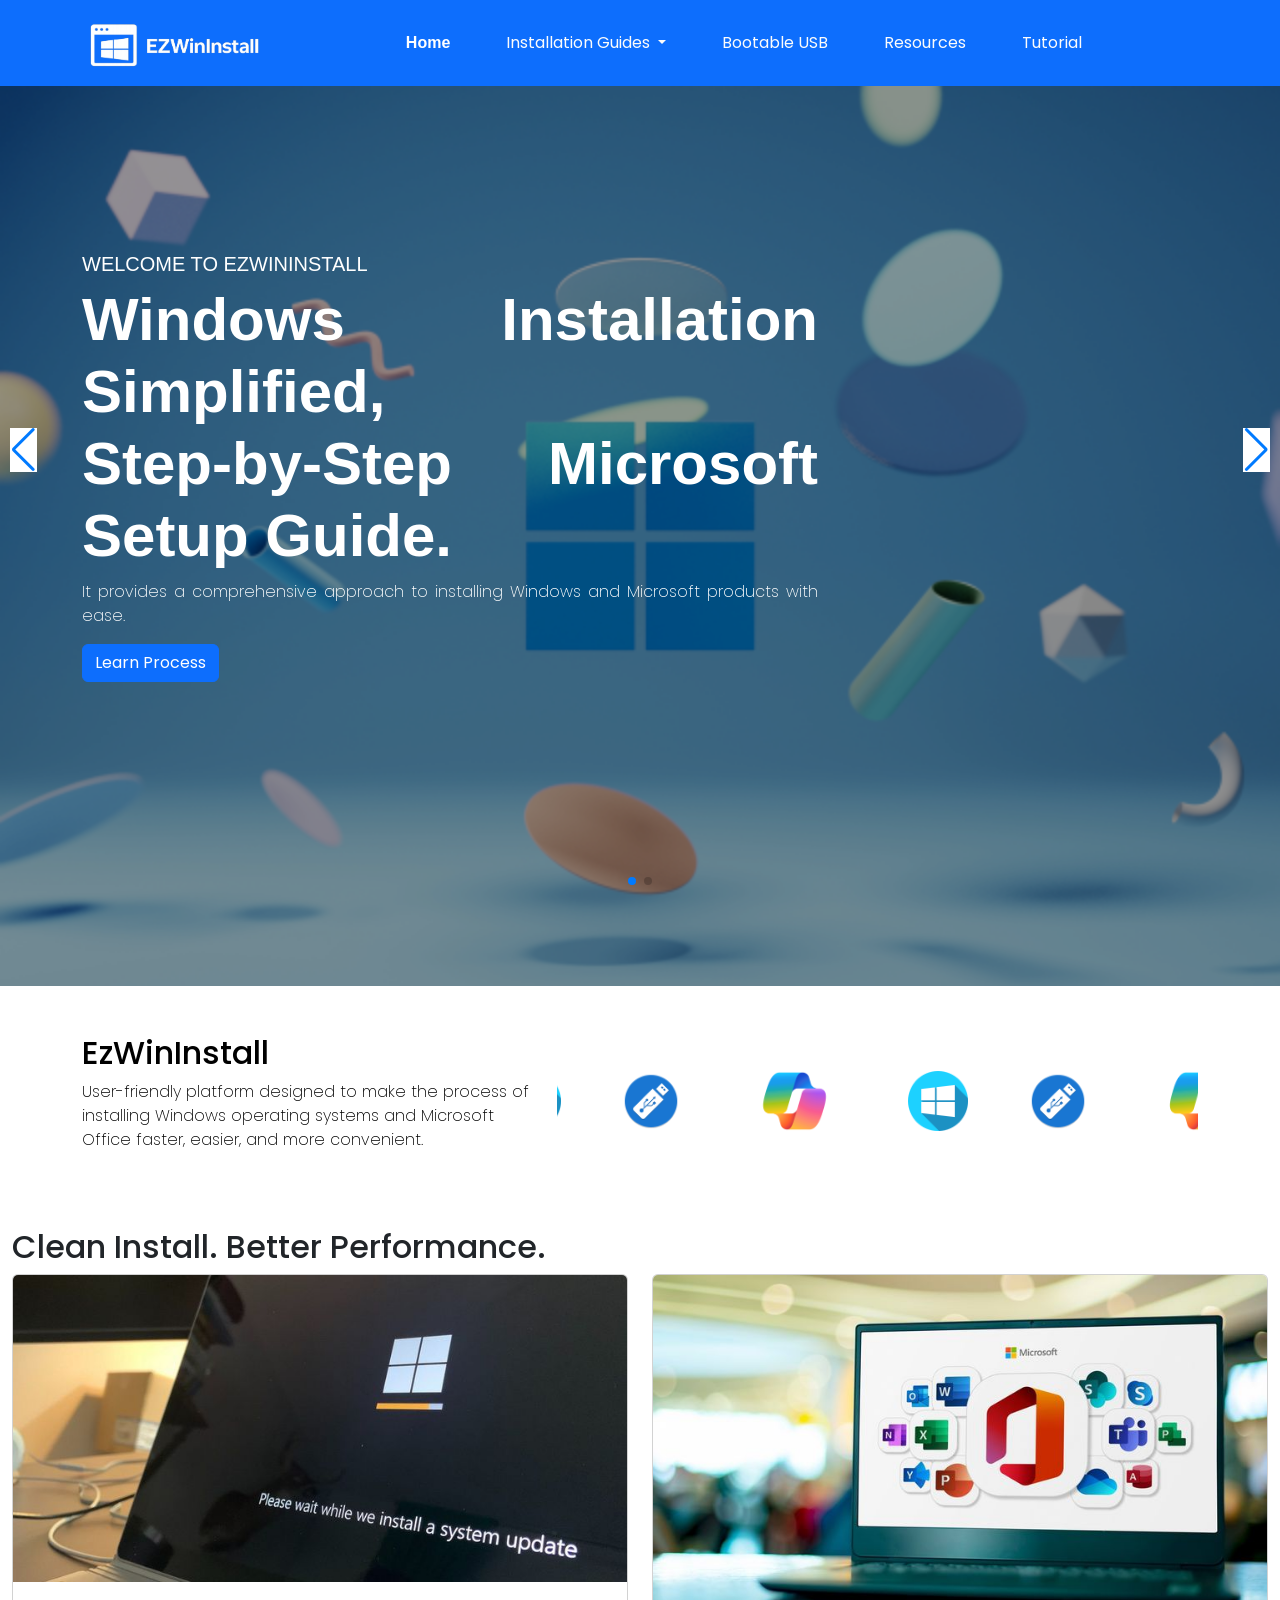
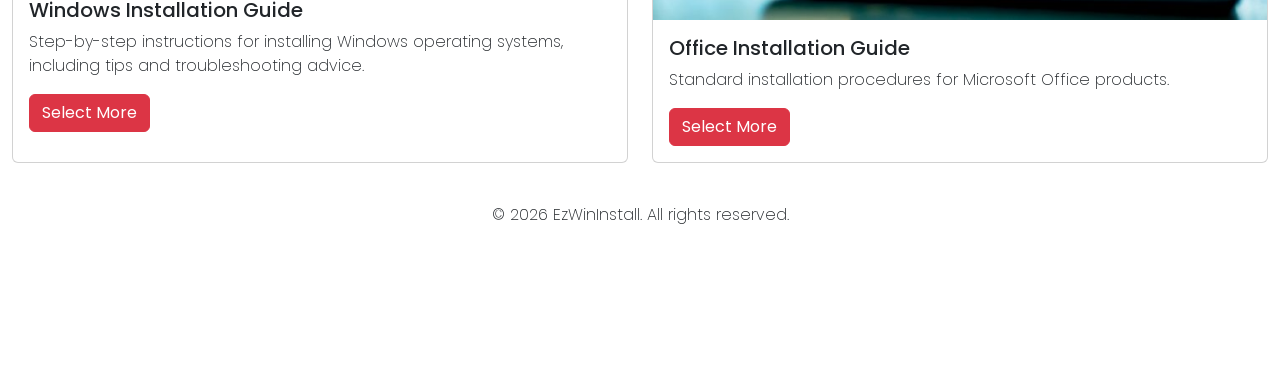
==== commit b282644b: "new commit" ====
--- a/index.html
+++ b/index.html
@@ -167,28 +167,29 @@
 </section>
 
 <main class="main-content">
-<div class="container">
+<div class="container-fluid">
   <h2 class="text-right">Clean Install. Better Performance.</h2>
   <div class="row g-4">
         <div class="col-md-6">
       <div class="card h-100">
-        <img src="newwindow.jpg" class="card-img-top" alt="Windows Installation Guide">
+        <img src="install2.jpg" class="card-img-top" alt="Windows Installation Guide">
         <div class="card-body">
           <h5 class="card-title">Windows Installation Guide</h5>
           <p class="card-text">Step-by-step instructions for installing Windows operating systems, including tips and troubleshooting advice.</p>
-          <a href="#" class="btn btn-primary">Learn More</a>
-        </div>
-      </div>
+        <a href="https://windowstan.com/" target="_blank" rel="noopener noreferrer" class="btn btn-danger">Select More</a>
+      </div>
+      </div>
+
     </div>
       <div class="col-md-6">
       <div class="card h-100">
-        <img src="newoffice.png" class="card-img-top" alt="Office Installation Guide">
+        <img src="install1.jpg" class="card-img-top" alt="Office Installation Guide">
         <div class="card-body">
           <h5 class="card-title">Office Installation Guide</h5>
-          <p class="card-text">Step-by-step instructions for installing Microsoft Office products, including tips and troubleshooting advice.</p>
-          <a href="#" class="btn btn-primary">Learn More</a>
-        </div>
-      </div>
+          <p class="card-text">Standard installation procedures for Microsoft Office products.</p>
+        <a href="https://config.office.com/deploymentsettings" target="_blank" rel="noopener noreferrer" class="btn btn-danger">Select More</a>
+      </div>
+    </div>
     </div>
 
     <footer>
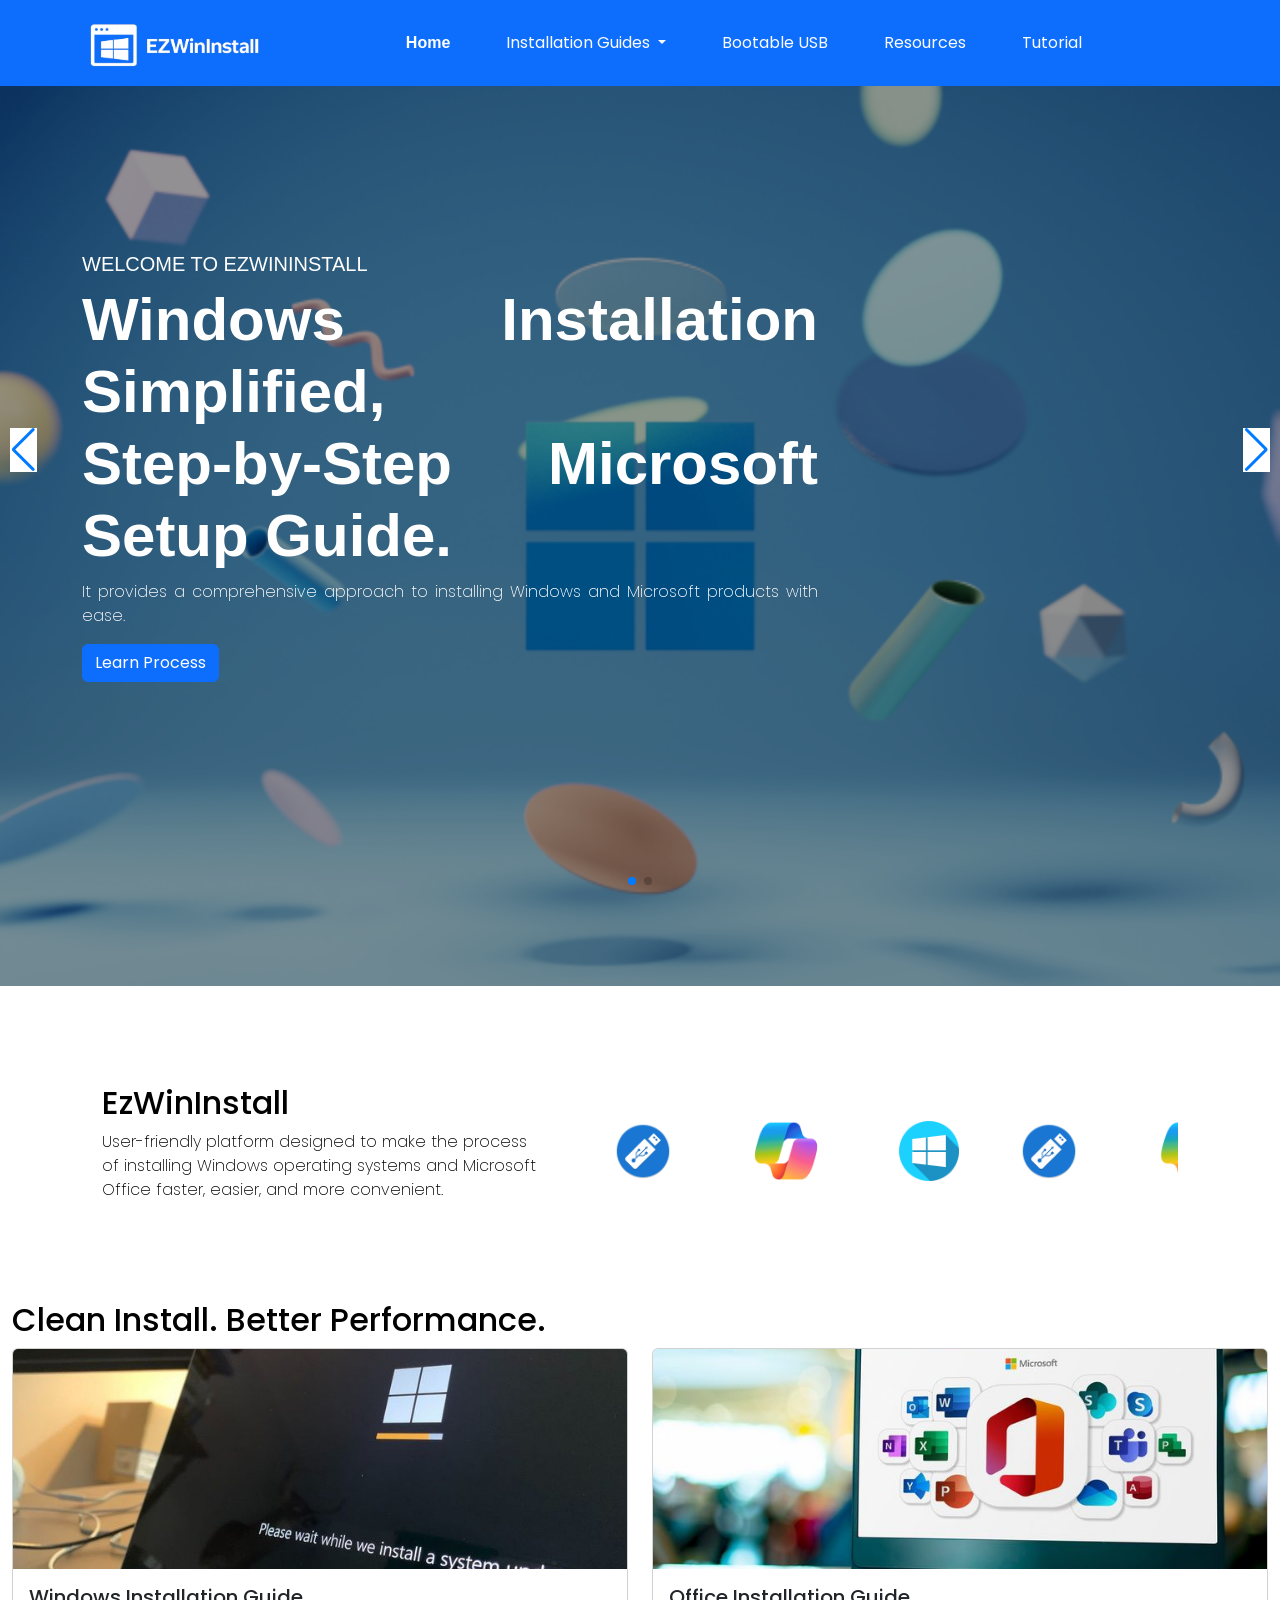
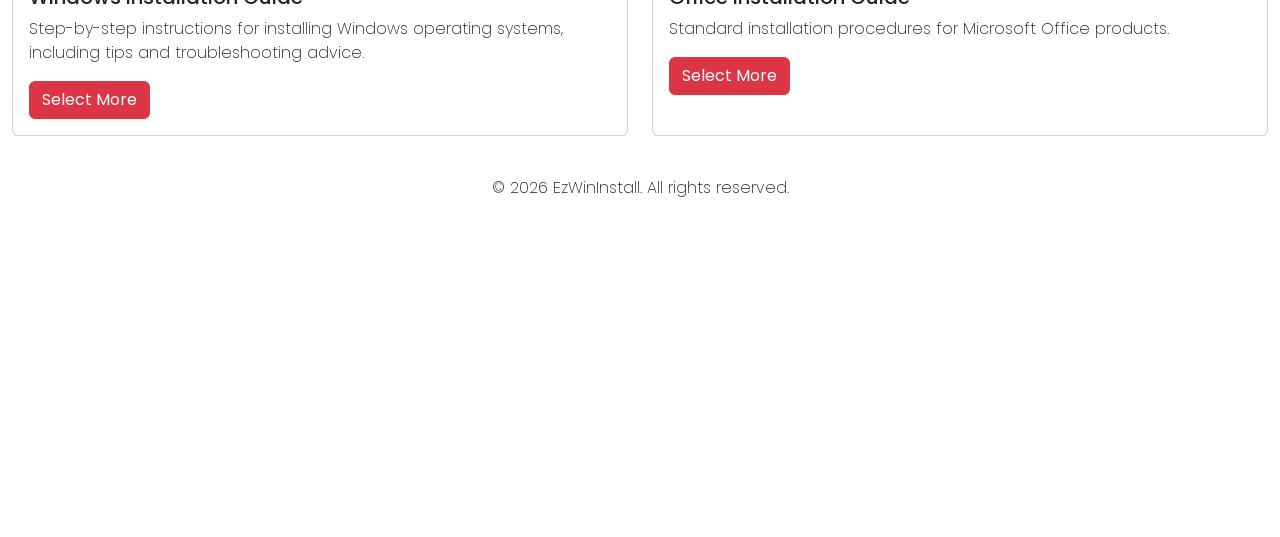
==== commit 18d6c091: "new commit" ====
--- a/index.html
+++ b/index.html
@@ -167,8 +167,8 @@
 </section>
 
 <main class="main-content">
-<div class="container-fluid">
-  <h2 class="text-right">Clean Install. Better Performance.</h2>
+<div class="container-fluid mt-8">
+  <h2 class="text-right" style="color: #000000;">Clean Install. Better Performance.</h2>
   <div class="row g-4">
         <div class="col-md-6">
       <div class="card h-100">
--- a/style.css
+++ b/style.css
@@ -124,8 +124,11 @@
 }
 
 .brand-section{
-  padding:40px 0;
+  padding: 7%;
   height: 0;
+}
+.brand-section h2{
+ text-align: justify;
 }
 
 /* Center the slider */
@@ -173,28 +176,31 @@
     transform:translateX(-50%);
   }
 }
+@media (max-width: 1300px){
+  .main-content{
+    padding-top: 5%;
+  }
+}
+@media (max-width: 900px){
+  .main-content{
+    padding-top: 20%;
+  }
+}
+@media (max-width: 700px){
+  .main-content{
+    padding-top: 30%;
+  }
+}
+@media (max-width: 500px){
+  .main-content{
+    padding-top: 50%;
+  }
+}
 .main-content{
-  padding-top: 7%;
-}
-@media (max-width: 1300px){
-  .main-content{
-    padding-top: 12%;
-  }
-}
-@media (max-width: 900px){
-  .main-content{
-    padding-top: 23%;
-  }
-}
-@media (max-width: 700px){
-  .main-content{
-    padding-top: 30%;
-  }
-}
-@media (max-width: 500px){
-  .main-content{
-    padding-top: 50%;
-  }
-}
-
-
+  margin-top: 5%;
+}
+.card img {
+  height: 220px;
+  object-fit: cover;
+}
+
